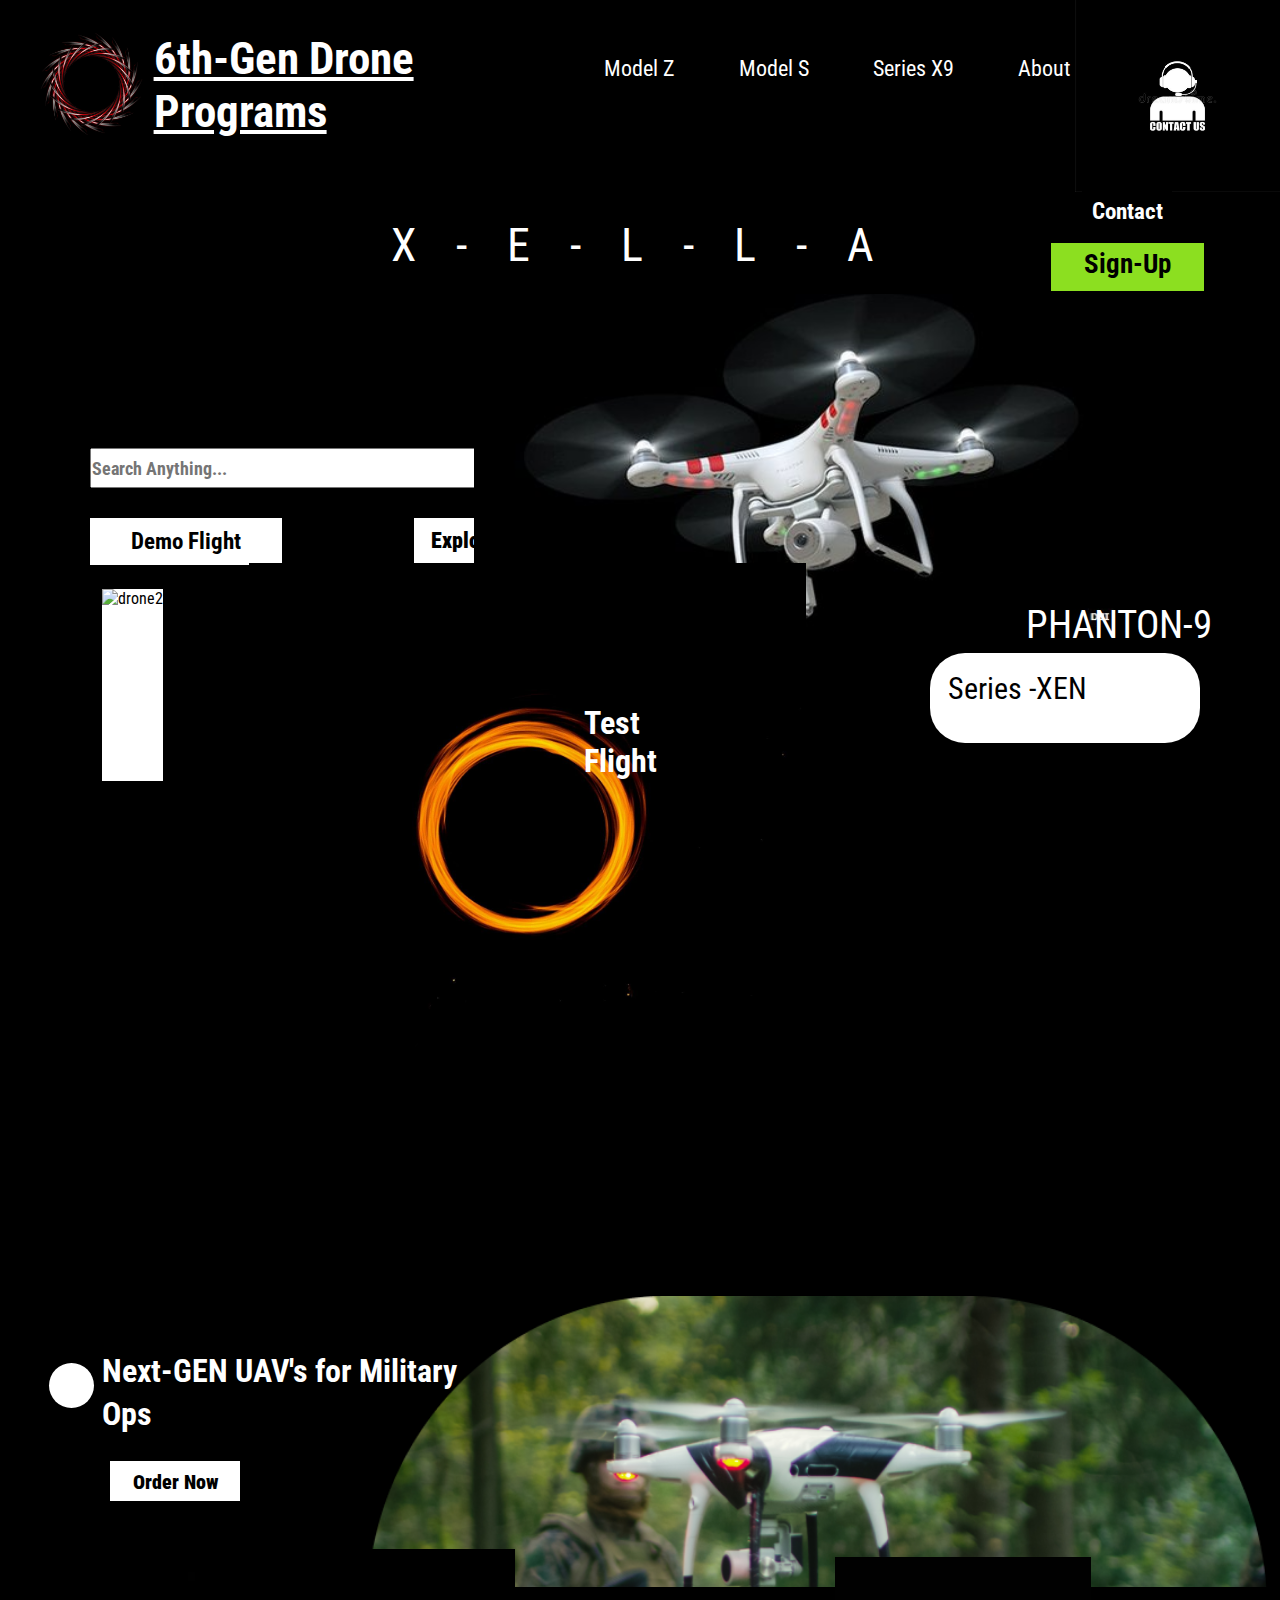
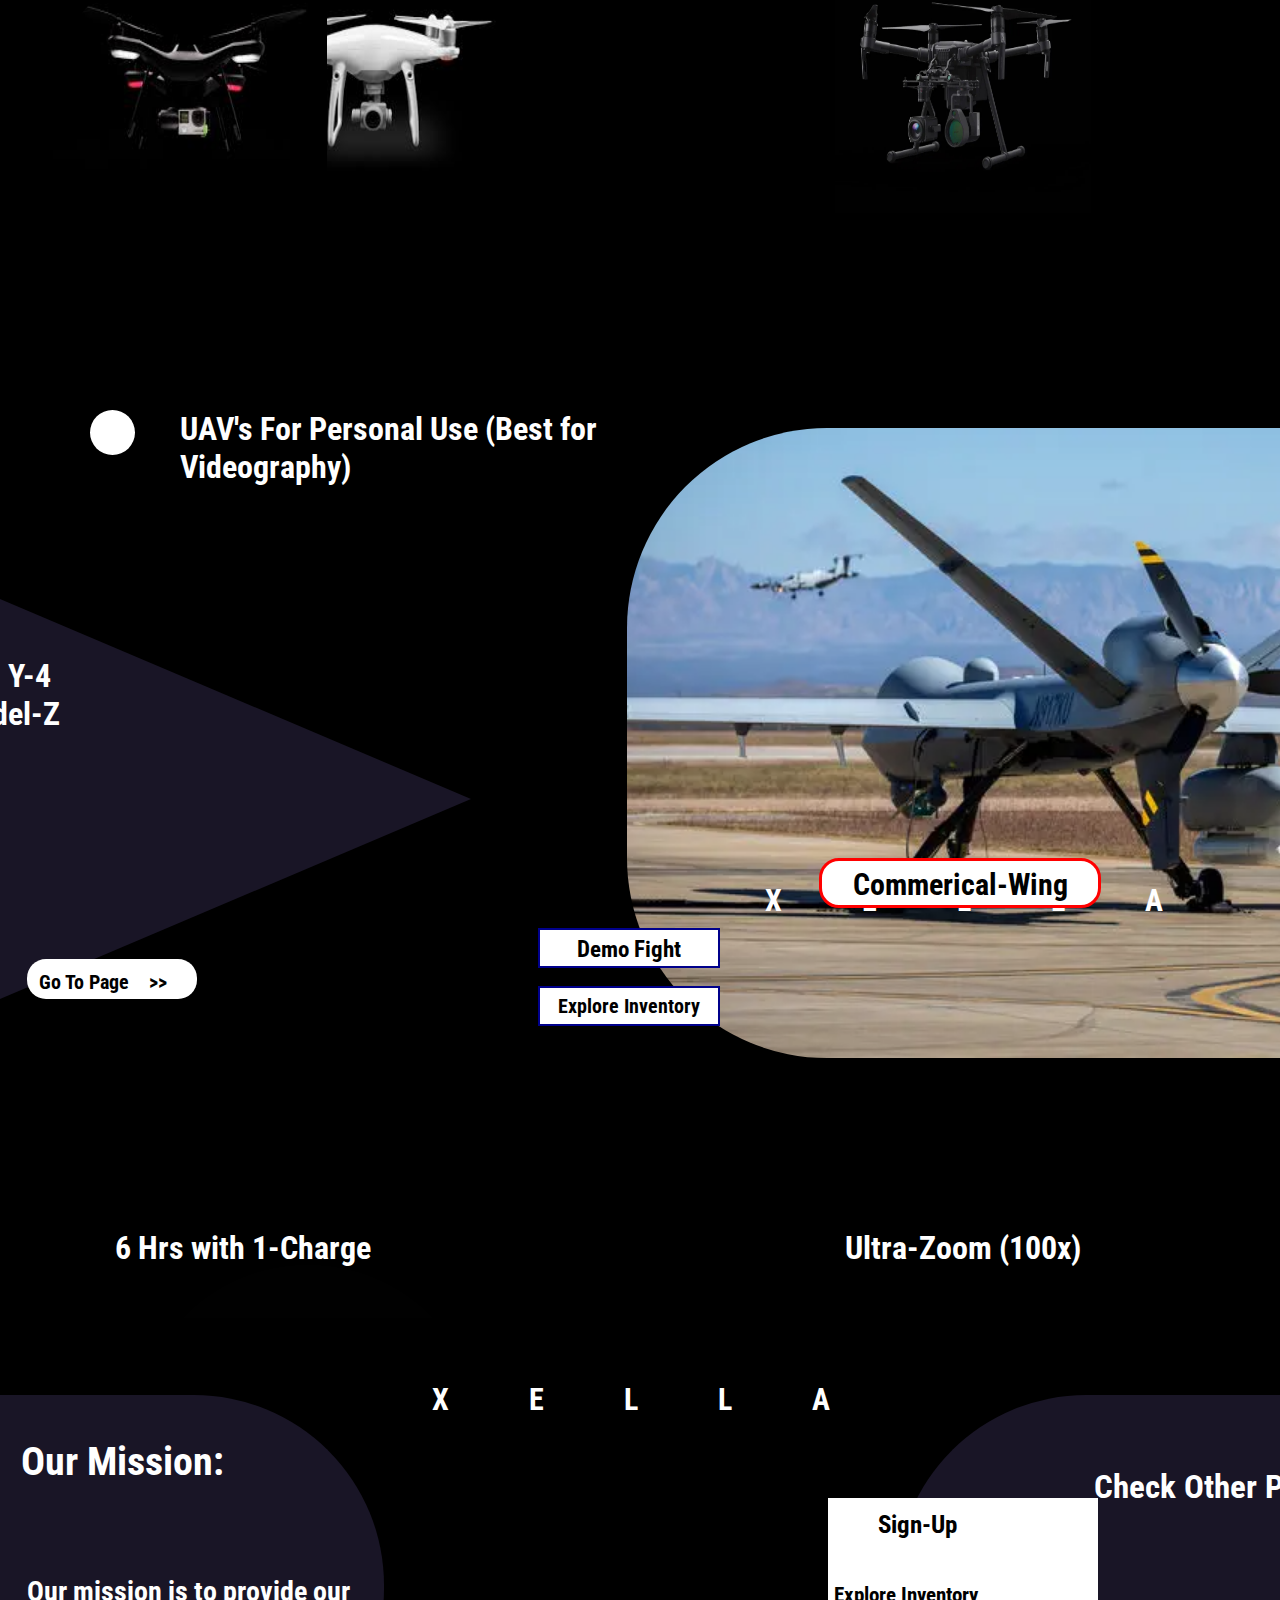
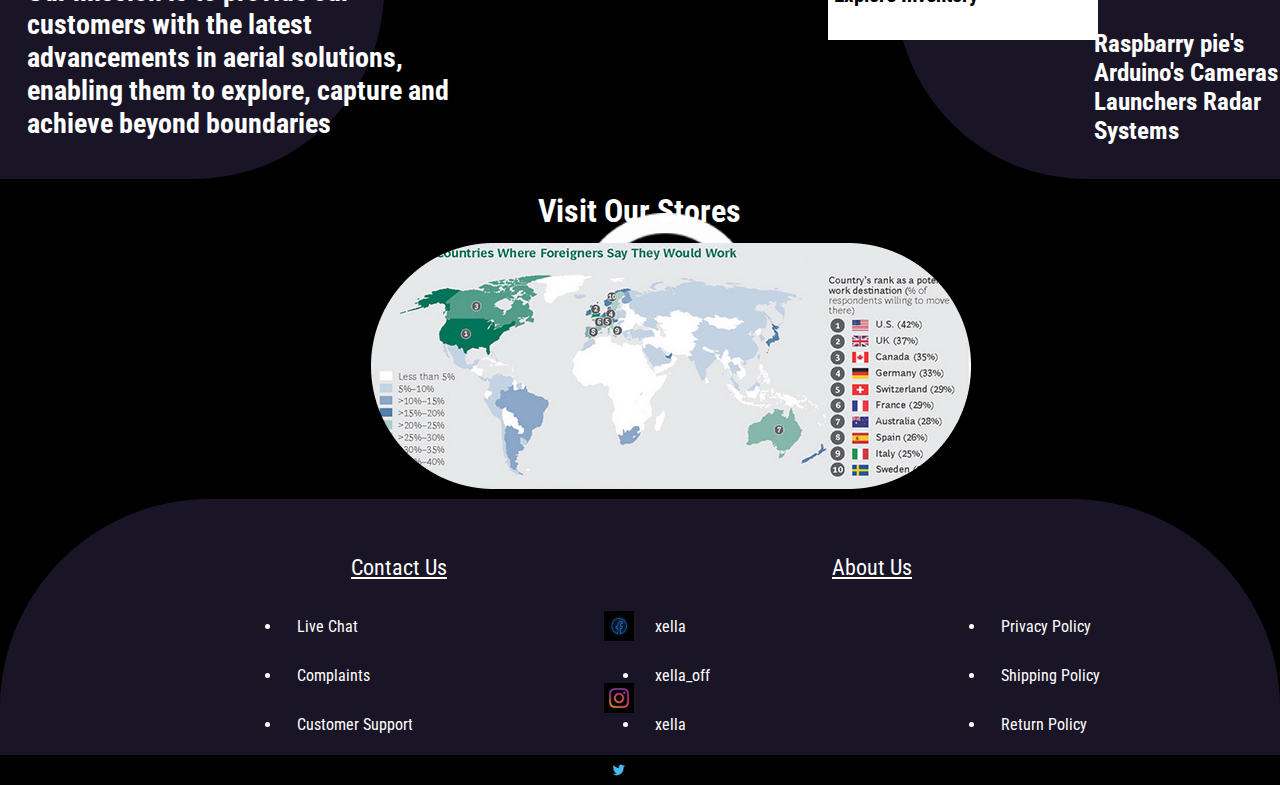
==== index.html @ 3313356f "Add files via upload" ====
<!DOCTYPE html>
<html lang="en">

<head>
    <meta charset="UTF-8">
    <meta name="viewport" content="width=device-width, initial-scale=1.0">
    <title>Document</title>
    <link rel="stylesheet" href="stye.css">
    <link rel="preconnect" href="https://fonts.googleapis.com">
    <link rel="preconnect" href="https://fonts.gstatic.com" crossorigin>
    <link href="https://fonts.googleapis.com/css2?family=Roboto+Condensed&display=swap" rel="stylesheet">
    <style>
        #con {
            position: absolute;
            right: 13vh;
            top: 22vh;
            color: white;
            font-size: 2.5vh;
            font-weight: bold;
            z-index: 2;
        }

        .conbox {
            height: 5vh;
            width: 10vh;
            background-color: rgb(0, 0, 0);
            z-index: 1;
            position: absolute;
            right: 12vh;
            top: 20vh;
        }
        #about{
            color: white;
        }
        @keyframes rotate {
            from {
                transform: rotate(0deg);
            }

            to {
                transform: rotate(360deg);
            }
        }
        #logo{
            animation: rotate 8s linear infinite;
        }
        #li1a a{
            color: white;
        }
        #li1b a{
            color: white;
        }
        #li1c a{
            color: white;
        }
    </style>
</head>

<body>
    </div>
    <img id="logo" src="logo.jpg" alt="img1">
    <a href="https://en.wikipedia.org/wiki/Unmanned_aerial_vehicle">
        <h1 id="head1">6th-Gen Drone Programs</h1>
    </a>
    <ul>
        <li id="ModelZ"><a>Model Z</a></li>
        <li>Model S</li>
        <li>Series X9</li>
        <a href="AboutUs.html"><li id="about">About</li></a>
    </ul>
    <div class="conbox"><a href="ContactUs.html"></div>
    <p id="con">Contact</p>
    </a>
    <img id="img2" src="contact.png" alt="img2">
    <div class="buton"><a id="abcd" href="sign1.html">Sign-Up</a> </div>
    <div id="name">
        <span>X</span><span>-</span><span>E</span><span>-</span><span>L</span><span>-</span><span>L</span><span>-</span><span>A</span>
    </div>
    <input id="search" type="text" placeholder="Search Anything...">
    <div id="button1">
        <p style="font-size: 23px;">Demo Flight</p>
        <p style="font-size: 21.5px;" id="button2"><b>Explore Inventory</b></p>
    </div>
    <img id="drone1" src="Drone1.png" alt="drone1">
    <h1 id="phan">PHANTON-9</h1>
    <div class="xen">
        <h1 id="xan">Series -XEN</h1>
    </div>
    <img id="drone2" src="drone2.jpg" alt="drone2">
    <img id="ring" src="ring1.jpg" alt="ring1">
    <h1 id="ringtext">Test Flight</h1>
    <div class="second">
        <h1 id="h1a">Next-GEN UAV's for Military Ops</h1>
        <div class="round"></div>
        <div class="but1">
            <p><b>Order Now</b></p>
        </div>
        <img id="drone3" src="Drone3.png" alt="drone3">
        <div class="flex">
            <span>X</span><span>E</span><span>L</span><span>L</span><span>A</span>
        </div>
        <div class="military">Military-Wing</div>
        <div class="tri">
            <div class="box1">
                <h1 id="boxh1">Wana Book Test </br>Flight.?..Click button below:</h1>
                <pre id="pre1a">Go To Page    >></pre>
            </div>
        </div>
    </div>
    <div class="dronepics">
        <img id="d1" src="Drone2.jpg" alt="d1">
        <img src="Drone5.jpeg" alt="picd2" id="d2">
        <img src="Drone6.jpeg" alt="picd3" id="d3">
        <h1 id="dh1">1. Cutting -Edge</h1>
        <h1 id="dh2">2. Advance Aveonics</h1>
        <h1 id="dh3">3. Heavier Payloads</h1>
    </div>
    <div class="page3">
        <div class="circle2"></div>
        <h1 id="hcir">UAV's For Personal Use (Best for Videography)</h1>
        <img src="Drone1a.png" alt="1a" id="pic11">
        <div class="flex3">
            <span>X</span><span>E</span><span>L</span><span>L</span><span>A</span>
        </div>
        <div class="personal">
            Commerical-Wing
        </div>
        <div class="tri2">
            <h1 id="htri2">Check out: 1. Series Xen 2. Y-4 Series 3. Model-Z</h1>
        </div>
        <div class="box1b">
            <pre id="pre1c">Go To Page    >></pre>
        </div>
        <div class="rec1">Demo Fight</div>
        <div class="rec2">Explore Inventory</div>
        <img src="R (1) 1.png" alt="img1" id="picd1">
        <img src="OIP (7) 1.png" alt="img2" id="picd2">
        <h1 id="ha">6 Hrs with 1-Charge</h1>
        <h1 id="hb">Ultra-Zoom (100x)</h1>
    </div>
    <div class="lastpg">
        <div id="sp3">
            <span>X</span><span>E</span><span>L</span><span>L</span><span>A</span>
        </div>
        <div class="round1">
            <h1 id="r1h1">Our Mission:</h1>
            <h3 id="r1h2">Our mission is to provide our customers with the latest advancements in aerial solutions,
                enabling them to explore, capture and achieve beyond boundaries</h3>
        </div>
        <div class="round2">
            <h1 id="r2h1">Check Other Products:</h1>
            <h3 id="r2h2">Raspbarry pie's
                Arduino's
                Cameras
                Launchers
                Radar Systems
            </h3>
        </div>
        <div class="signup">
            <p id="s1">Sign-Up</p>
        </div>
        <div class="explore">
            <p id="s2">Explore Inventory</p>
        </div>
        <img id="contact2" src="th (6) 1.png" alt="contact_us.png">
        <h1 id="lasth1">Visit Our Stores</h1>
        <img src="R (2) 1.png" alt="last-img" id="last_png">
    </div>
    <div class="footer">
        <div class="lasth">
            <ul>
                <li id="li1a"><a href="ContactUs.html">Contact Us</a></li>
                <li id="li1b"><a href="AboutUs.html">About Us</a></li>
                <li id="li1c"><a href="#">Policies</li></a>
            </ul>
        </div>
    </div>
    <div class="div5">
        <li>Live Chat</li>
        <li>Complaints</li>
        <li>Customer Support</li>
    </div>
    <div class="div6">
        <li>xella</li>
        <li>xella_off</li>
        <li>xella</li>
        <img id="fb" src="facebook.jpeg" alt="fb">
        <img id="insta" src="insta.jpeg" alt="insta">
        <img id="twitter" src="twitter.jpeg" alt="x">
    </div>
    <div class="div7">
        <li>Privacy Policy</li>
        <li>Shipping Policy</li>
        <li>Return Policy</li>
    </div>
</body>

</html>
---- stye.css ----
.buton {
    position: absolute;
    height: 5.3vh;
    width: 17vh;
    background-color: rgb(140, 223, 32);
    color: black;
    text-align: center;
    padding-top: 5px;
    top: 27vh;
    right: 8.5vh;
    font-weight: bold;
    font-size: 3vh;
}

#abcd {
    text-decoration: none;
    color: black;
}

.buton:hover {
    background-color: rgb(30, 121, 226);
    color: white;
    animation-name: abcd;
    animation-duration: 1s;
}

@keyframes abcd {
    to {
        height: 6vh;
        width: 19vh;
        right: 8vh;
    }
}

li:hover {
    text-decoration: underline blue;
}

.footer li:hover {
    text-decoration: underline black;
}

#button1 p:hover {
    background-color: blue;
    color: white;
    animation-name: anime1;
    animation-duration: 1s;
}

#button2:hover {
    background-color: blue;
    color: white;
    animation-name: anime1;
    animation-duration: 1s;
}

.xen:hover {
    background-color: blue;
    color: white;
}

.but1:hover {
    background-color: blue;
    color: white;
    animation-name: anime1;
    animation-duration: 1s;
}

.box1:hover {
    background-color: blue;
    color: white;
    animation-name: anime1;
    animation-duration: 1s;
}

.box1b:hover {
    background-color: blue;
    color: white;
    animation-name: anime1;
    animation-duration: 1s;
}

.rec1:hover {
    background-color: blue;
    color: white;
    animation-name: anime1;
    animation-duration: 1s;
}

.rec2:hover {
    background-color: blue;
    color: white;
    animation-name: anime1;
    animation-duration: 1s;
}

.signup:hover {
    background-color: blue;
    color: white;
    animation-name: anime1;
    animation-duration: 1s;
}

.explore:hover {
    background-color: blue;
    color: white;
    animation-name: anime1;
    animation-duration: 1s;
}

.military:hover {
    background-color: blue;
    color: white;
}

.personal:hover {
    background-color: blue;
    color: white;
}

#logo:hover {
    animation-name: logo;
    animation-duration: 1s;
}

@keyframes anime1 {

    /* from {
        width: 192px;;
    } */
    to {
        width: 210px;
        height: 45px;
    }
}

@keyframes logo {
    to {
        height: 150px;
        width: auto;
    }
}

/* <!-- Now Animation Finished --> */

* {
    margin: 0;
    padding: 0;
    box-sizing: border-box;
    font-family: 'Roboto Condensed', sans-serif;
}

body {
    background-color: black;
    color: white;
}

#logo {
    position: absolute;
    height: 138px;
    width: auto;
    left: -31px;
    top: 15px;
}

#head1 {
    position: absolute;
    left: 12vw;
    top: 2.5vw;
    width: 45vh;
    font-size: 45px;
    color: white;
    text-decoration: underline;
}

ul {
    position: absolute;
    right: 14vw;
    top: 2vw;
}

ul li {
    padding: 30px;
    display: inline-block;
    font-size: 22px;
}

#img2 {
    position: absolute;
    height: 15vw;
    width: 16vw;
    right: 0px;
    top: 0px;
}

#name {
    position: absolute;
    top: 17vw;
    left: 29vw;
}

#name span {
    padding: 20px;
    font-size: 46px;
    font-weight: normal;
}

#search {
    height: 40px;
    width: 400px;
    position: absolute;
    top: 35vw;
    left: 10vh;
    font-weight: bold;
    font-size: large;
}

#button1 {
    position: absolute;
    top: 40.5vw;
    left: 10vh;
    height: 40px;
    width: 153px;
    background-color: white;
    color: black;
}

#button1 p {
    padding: 10px;
    font-size: 18px;
    font-weight: bolder;
    background-color: white;
    color: black;
    text-align: center;
    height: 47px;
    width: 192px;
}

#button2 {
    position: absolute;
    top: -0.01vw;
    left: 36vh;
    height: 40px;
    width: 162px;
    text-align: center;
}

#button2 p {
    height: 20px;
}

#drone1 {
    position: absolute;
    height: 26vw;
    width: 50vw;
    left: 37vw;
    top: 23vw;
}

#phan {
    position: absolute;
    top: 47vw;
    right: 68px;
    font-weight: normal;
    font-size: 39px;
}

#drone2 {
    position: absolute;
    height: 15vw;
    width: auto;
    left: 8vw;
    top: 46vw;
    background-color: white;
    color: black;
    /* height: 47px; */
}

.xen {
    background-color: white;
    color: black;
    position: absolute;
    top: 51vw;
    right: 80px;
    font-weight: normal;
    font-size: 39px;
    height: 10vh;
    width: 30vh;
    border-radius: 35px;
}

#xan {
    font-size: 30px;
    font-weight: normal;
    padding: 18px
}

#ring {
    position: absolute;
    top: 44vw;
    right: 37vw;
    height: 57vh;
    width: auto;
}

#ringtext {
    position: absolute;
    top: 55vw;
    right: 52vw;
    height: 57vh;
    width: 30px;
}

.second {
    position: absolute;
    top: 150vh;

    height: 100vh;
    width: 100%;
    background-color: black;
}

#h1a {
    position: relative;
    width: 53vh;
    padding-left: 8%;
    line-height: 43px;
}

.round {
    background-color: white;
    position: absolute;
    height: 5vh;
    width: 5vh;
    border-radius: 40px;
    left: 49px;
    top: 13px;
}

.but1 {
    margin: 25px;
    margin-left: 110px;
    background-color: white;
    color: black;
    width: 130px;
    height: 40px;
    text-align: center;
    padding: 9px;
}

.but1 p {
    font-size: 20px;
    height: 10px;
    font-weight: bolder;
}

#drone3 {
    height: 70vh;
    width: 100vh;
    position: absolute;
    top: -6vh;
    right: 1vw;
}

.flex {
    display: flex;
    position: absolute;
    top: 31vw;
    right: 6vw;
}

.flex span {
    padding-left: 7px;
    padding: 40px;
    font-size: 30px;
    font-weight: bold;
}

.military {
    background-color: white;
    color: black;
    position: absolute;
    height: 50px;
    width: 250px;
    top: 38vw;
    left: 66vw;
    text-align: center;
    font-size: 30px;
    font-weight: bold;
    padding: 6px;
    border: 3px solid red;
    border-radius: 20px;
}

.tri {
    width: 0;
    height: 0;
    border-top: 200px solid transparent;
    border-bottom: 200px solid transparent;
    border-left: 471px solid rgb(25, 21, 38);
    margin-top: 20vh;
}

.box1 {
    color: black;
    background-color: white;
    height: 40px;
    width: 170px;
    margin-left: -71vh;
    margin-top: 9vh;
    text-align: center;
    padding: 12px;
    font-size: 20px;
    font-weight: 10px;
    border-radius: 19px;
}

.box pre {
    font-weight: bolder;
}

#boxh1 {
    position: relative;
    color: white;
    width: 61vh;
    top: -26vh;
    text-align: initial;
    left: -1vw;
    font-size: 34px;
}

#pre1a {
    position: relative;
    top: -13vh;
    font-weight: bold;
    font-size: 20px;
    text-align: start;

}

.dronepics {
    position: absolute;
    height: 30vh;
    width: 100%;
    background-color: black;
    color: white;
    top: 124vw;
}

#d1 {
    position: absolute;
    height: 20vw;
    width: 20vw;
    right: 21vh;
    top: -30px;
}

#d2 {
    position: absolute;
    height: 18vw;
    width: 22vw;
    right: 45wh;
    top: -38px;
    right: 85vh;
}

#d3 {
    position: absolute;
    height: 18vw;
    width: 22vw;
    left: 5vh;
    top: -26px;
    right: 85vh;
    border-radius: 150px 0px 0px 0px;
}

#dh1,
#dh2,
#dh3 {
    position: absolute;
}

#dh1 {
    left: 10vh;
    top: 33dvh;
}

#dh2 {
    right: 9vw;
    top: 33vh;
}

#dh3 {
    right: 41vw;
    top: 33vh;
}

.page3 {
    position: absolute;
    height: 100vw;
    width: 100%;
    background-color: black;
    color: white;
    top: 143vw;
}

.circle2 {
    height: 5vh;
    width: 5vh;
    background-color: white;
    position: absolute;
    top: 20vh;
    left: 10vh;
    border-radius: 50px;
}

#hcir {
    position: absolute;
    top: 20vh;
    left: 20vh;
    width: 53vh;

}

#pic11 {
    position: absolute;
    height: 70vh;
    width: 100vh;
    left: 49vw;
    top: 22vh;
    border-radius: 200px;

}

.flex3 {
    display: flex;
    position: absolute;
    top: 31vw;
    right: 6vw;
}

.flex3 span {
    padding-left: 7px;
    padding: 40px;
    font-size: 30px;
    font-weight: bold;
    margin-top: 24vh;
}

.personal {
    background-color: white;
    color: black;
    position: absolute;
    height: 50px;
    width: 282px;
    top: 49vw;
    left: 64vw;
    text-align: center;
    font-size: 30px;
    font-weight: bold;
    padding: 6px;
    border: 3px solid red;
    border-radius: 20px;
}

.tri2 {
    position: absolute;
    width: 0;
    height: 0;
    border-top: 200px solid transparent;
    border-bottom: 200px solid transparent;
    border-left: 471px solid rgb(25, 21, 38);
    margin-top: 41vh;
}

#htri2 {
    position: absolute;
    left: -71vh;
    top: -20vh;
    width: 28vh;
}

.box1b {
    color: black;
    background-color: white;
    height: 40px;
    width: 170px;
    margin-left: 1vh;
    margin-top: 9vh;
    text-align: center;
    padding: 12px;
    font-size: 20px;
    font-weight: 10px;
    border-radius: 19px;
    position: absolute;
    top: 72vh;
    left: 2vh;
}

#pre1c {
    position: relative;
    top: -1px;
    font-weight: bold;
    font-size: 20px;
    text-align: start;
}

.rec1 {
    position: absolute;
    height: 40px;
    width: 182px;
    top: 54.5vw;
    left: 42%;
    background-color: white;
    color: black;
    text-align: center;
    padding-top: 6px;
    font-weight: bold;
    font-size: 23px;
    border: 2px solid darkblue;
}

.rec2 {
    position: absolute;
    text-align: center;
    height: 40px;
    width: 182px;
    top: 59vw;
    left: 42%;
    background-color: white;
    color: black;
    font-size: 20px;
    font-weight: bolder;
    padding-top: 6px;
    border: 2px solid darkblue;
}

#picd1 {
    position: absolute;
    top: 115vh;
    left: 15vh;
}

#picd2 {
    position: absolute;
    top: 120vh;
    left: 127vh;
}

#ha {
    position: absolute;
    top: 78vw;
    left: 9vw;
}

#hb {
    position: absolute;
    top: 78vw;
    left: 66vw;
}

.lastpg {
    background-color: black;
    color: white;
    height: 100vh;
    width: 100%;
    position: absolute;
    top: 228vw;
}

#sp3 {
    position: absolute;
    top: 5vw;
    right: 32vw;
}

#sp3 span {
    padding: 40px;
    font-size: 30px;
    font-weight: bold;
    margin-top: 24vh;
}

.round1 {
    position: absolute;
    background-color: rgb(25, 21, 38);
    color: white;
    height: 30vw;
    width: 30vw;
    top: 6vw;
    border-radius: 0px 190px 190px 0px;
}

.round2 {
    position: absolute;
    background-color: rgb(25, 21, 38);
    color: white;
    height: 30vw;
    width: 30vw;
    top: 6vw;
    right: 0vh;
    border-radius: 190px 0px 0px 190px;
}

.round1 h1 {

    top: 20px;
    left: 10px;
}

#r1h2 {
    position: absolute;
    top: 20vh;
    left: 3vh;
    width: 48vh;
    font-size: 28px;
}

#r1h1 {
    position: absolute;
    top: 43px;
    left: 21px;
    font-size: 40px;
    font-weight: bolder;
}

#r2h1 {
    position: absolute;
    top: 8vh;
    left: 22vh;
    width: 33vh;
    font-size: 33px;
}

#r2h2 {
    position: absolute;

    top: 26vh;
    width: 21vh;
    left: 22vh;
    font-size: 25px;
}

#r2h1 {
    position: absolute;

}

.explore {
    position: absolute;
    background-color: white;
    color: black;
    height: 8vh;
    width: 30vh;
    left: 92vh;
    top: 19.5vw;
}

.signup {
    position: absolute;
    background-color: white;
    color: black;
    height: 8vh;
    width: 30vh;
    left: 92vh;
    top: 14vw;
}

#s1 {
    display: flex;
    padding: 12px 50px;
    font-size: 25px;
    font-weight: bold;
}

#s2 {
    display: flex;
    padding: 15px;
    padding-left: 6px;
    font-size: 21px;
    font-weight: bolder;
}

#contact2 {
    position: absolute;
    height: 20vh;
    top: 55vh;
    left: 45vw;
}

#lasth1 {
    position: absolute;
    top: 37vw;
    left: 42vw;
}

#last_png {
    position: absolute;
    top: 41vw;
    left: 29vw;
}

.footer {
    position: absolute;
    top: 289vw;
    left: 0vw;
    height: 20vw;
    width: 100%;
    background-color: rgb(25, 21, 38);
    border-radius: 209px 209px 0px 0px;
}

.lasth {
    display: flex;
    justify-content: space-around;
}

.lasth ul li {
    padding-left: 39vh;
}

#lastul1 {
    position: absolute;
    top: 15vh;
}

.div5 {
    position: absolute;
    background-color: rgb(25, 21, 38);
    color: white;
    top: 297vw;
    left: 22vw;
    /* width: 30vh;
    height: 10vw; */
}

.div5 li {
    color: white;
    padding: 15px;
}

.div6 {
    display: inline-block;
    position: absolute;
    background-color: rgb(25, 21, 38);
    color: white;
    top: 297vw;
    left: 50vw;
}

.div6 li {
    color: white;
    padding: 15px;
}

.div6 img {
    height: 30px;
    width: 30px;
}

#fb {
    position: absolute;
    top: 1vh;
    left: -4vh;
}

#insta {
    position: absolute;
    top: 9vh;
    left: -4vh;
}

#twitter {
    position: absolute;
    top: 17vh;
    left: -4vh;
}

.div7 {
    position: absolute;
    background-color: rgb(25, 21, 38);
    color: white;
    top: 297vw;
    left: 77vw;
}

.div7 li {
    color: white;
    padding: 15px;
}
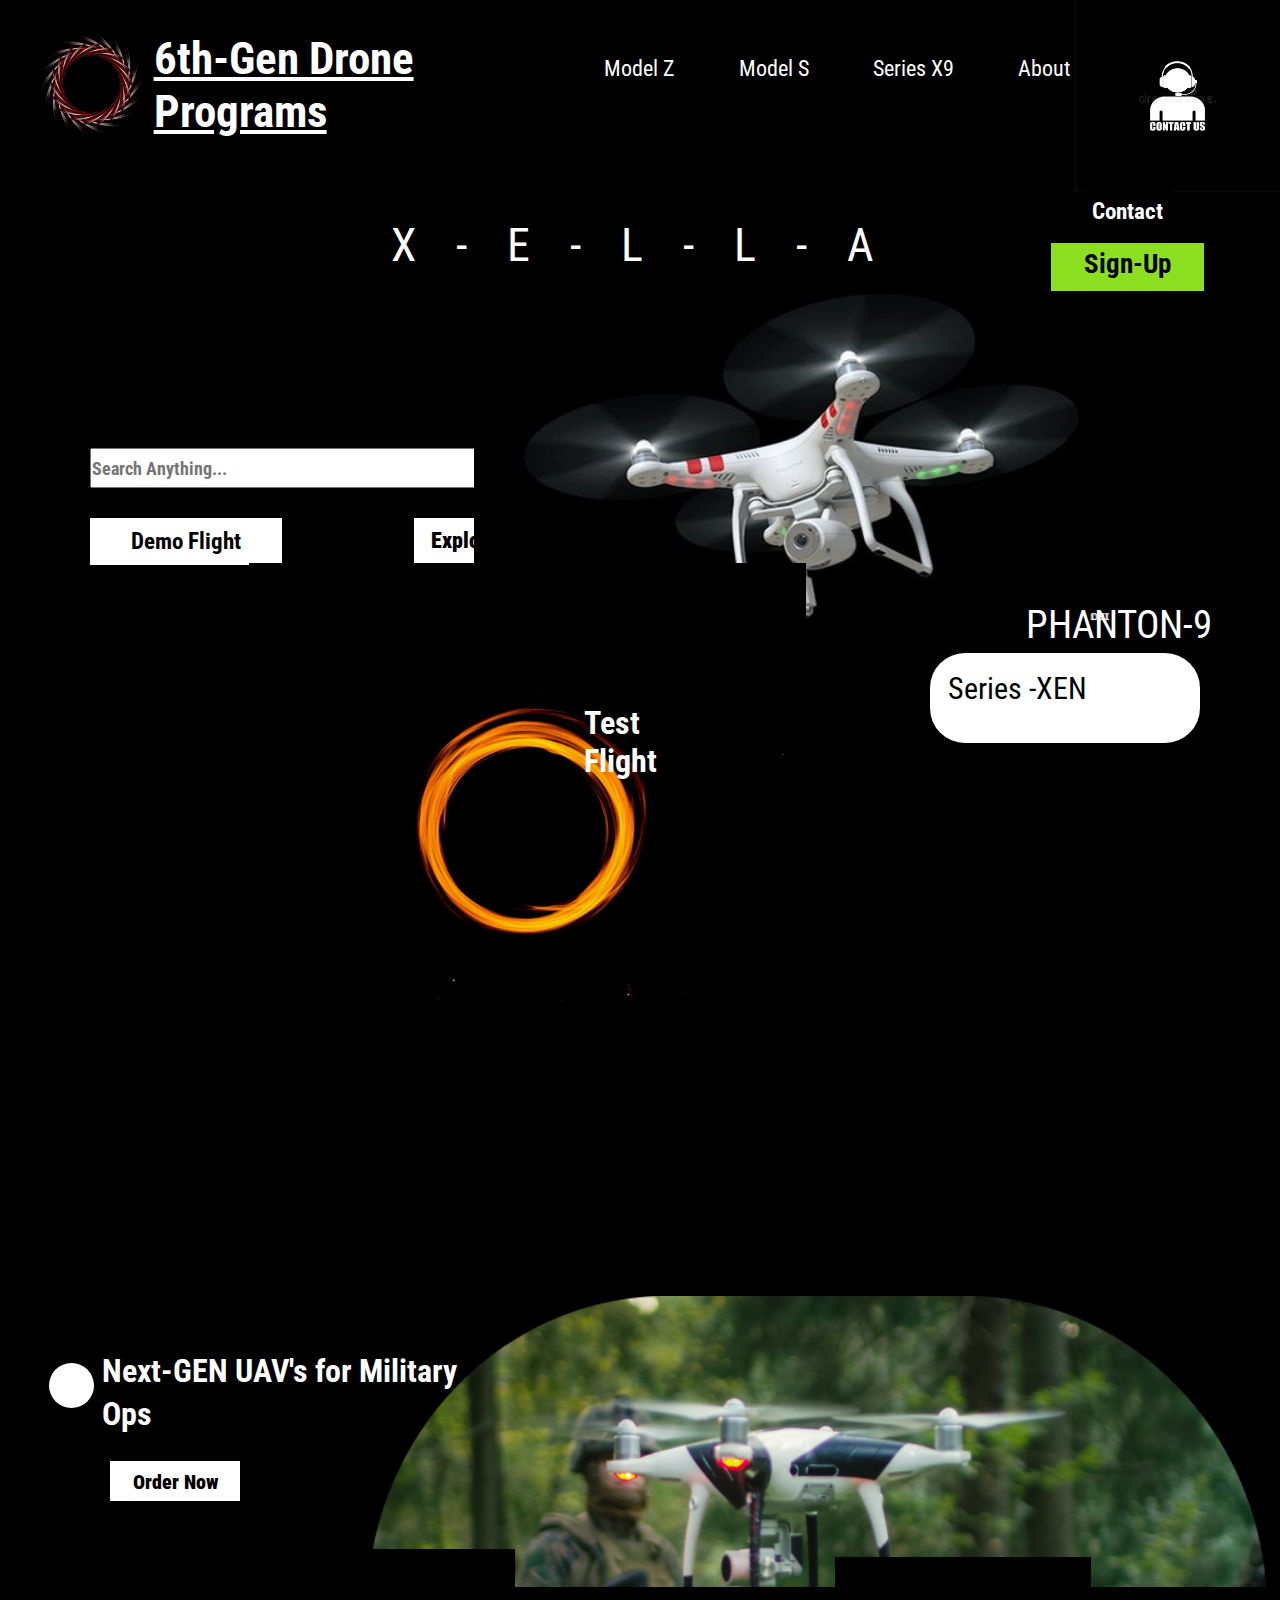
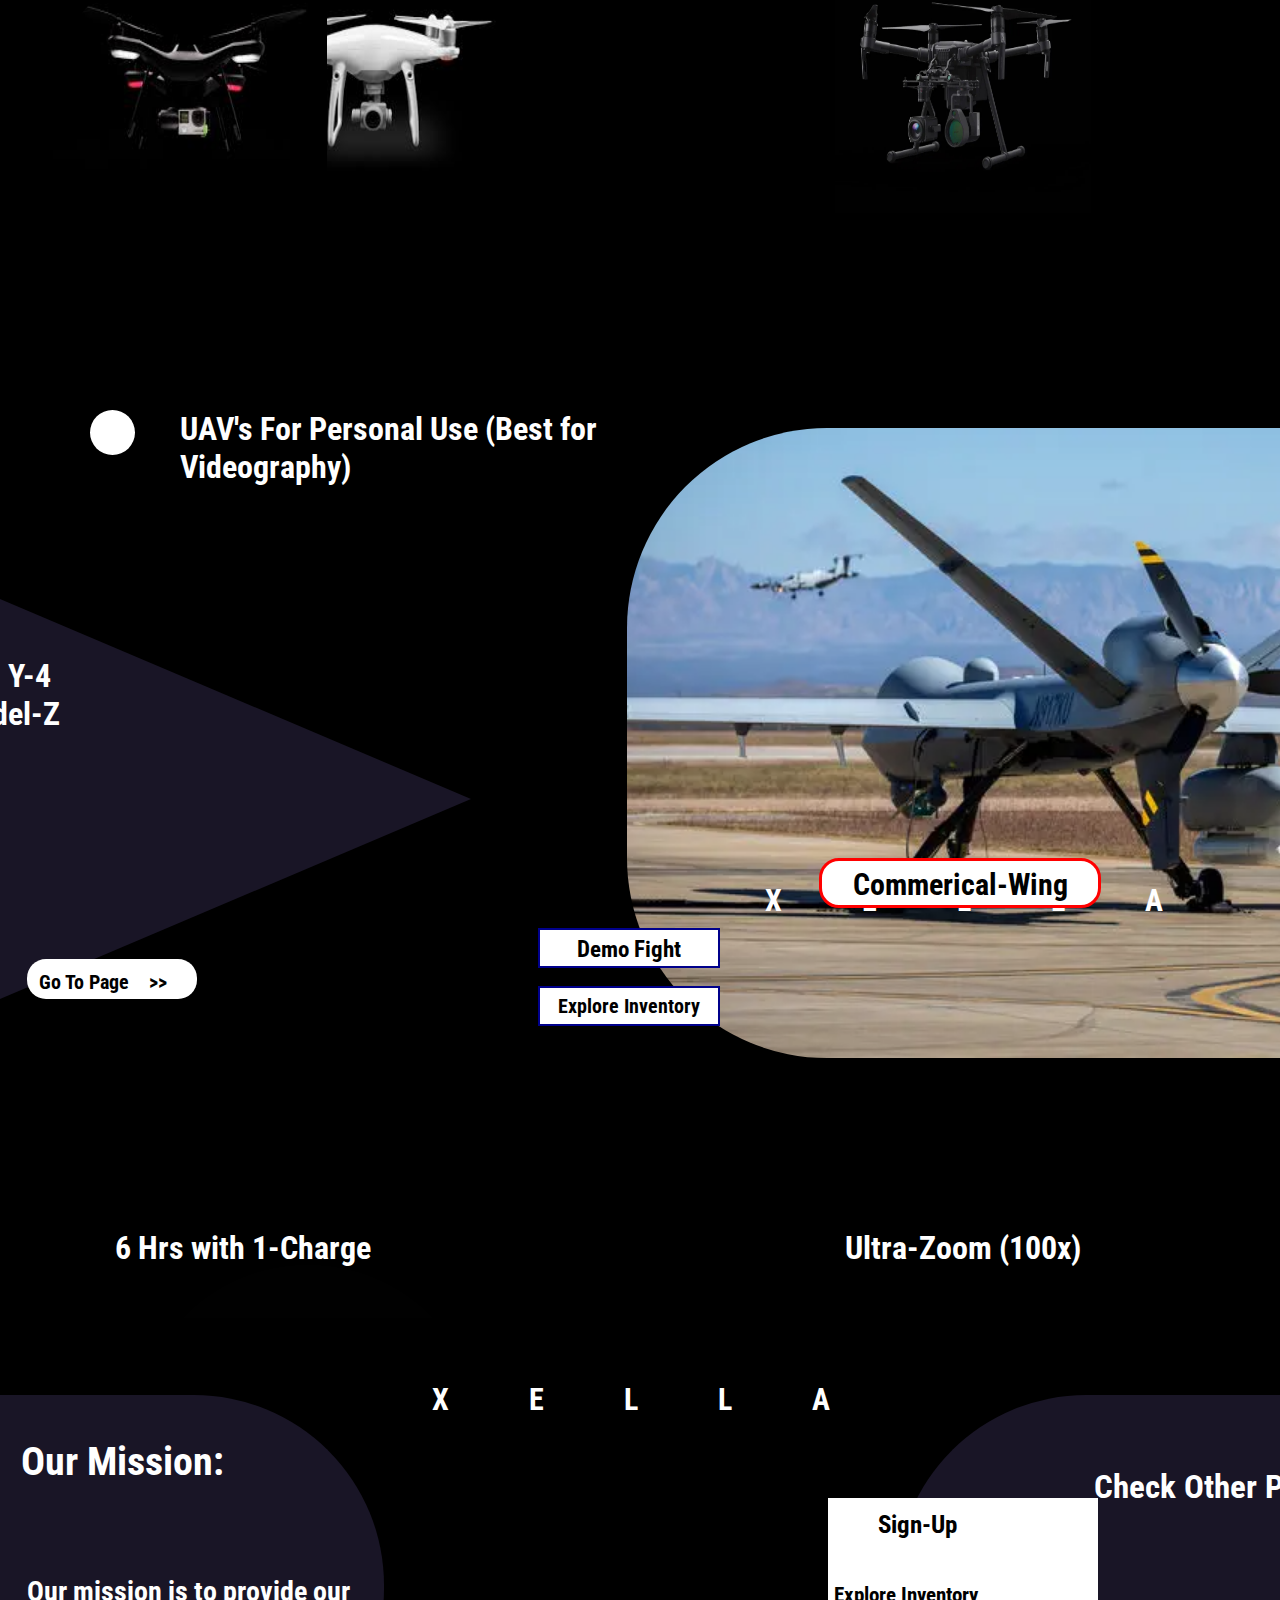
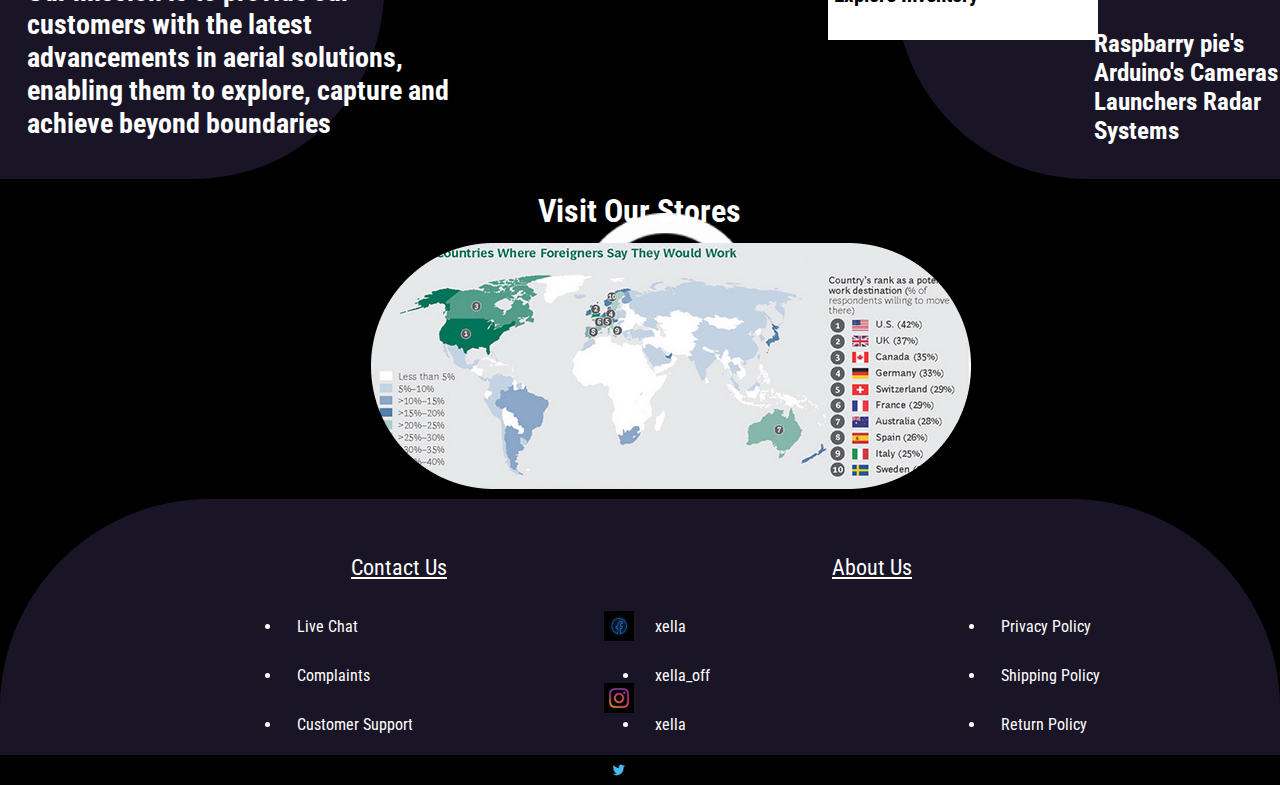
==== commit 8bab7dbe: "Update index.html" ====
--- a/index.html
+++ b/index.html
@@ -86,7 +86,7 @@
     <div class="xen">
         <h1 id="xan">Series -XEN</h1>
     </div>
-    <img id="drone2" src="drone2.jpg" alt="drone2">
+<!--     <img id="drone2" src="drone2.jpg" alt="drone2"> -->
     <img id="ring" src="ring1.jpg" alt="ring1">
     <h1 id="ringtext">Test Flight</h1>
     <div class="second">
@@ -195,4 +195,4 @@
     </div>
 </body>
 
-</html>+</html>
